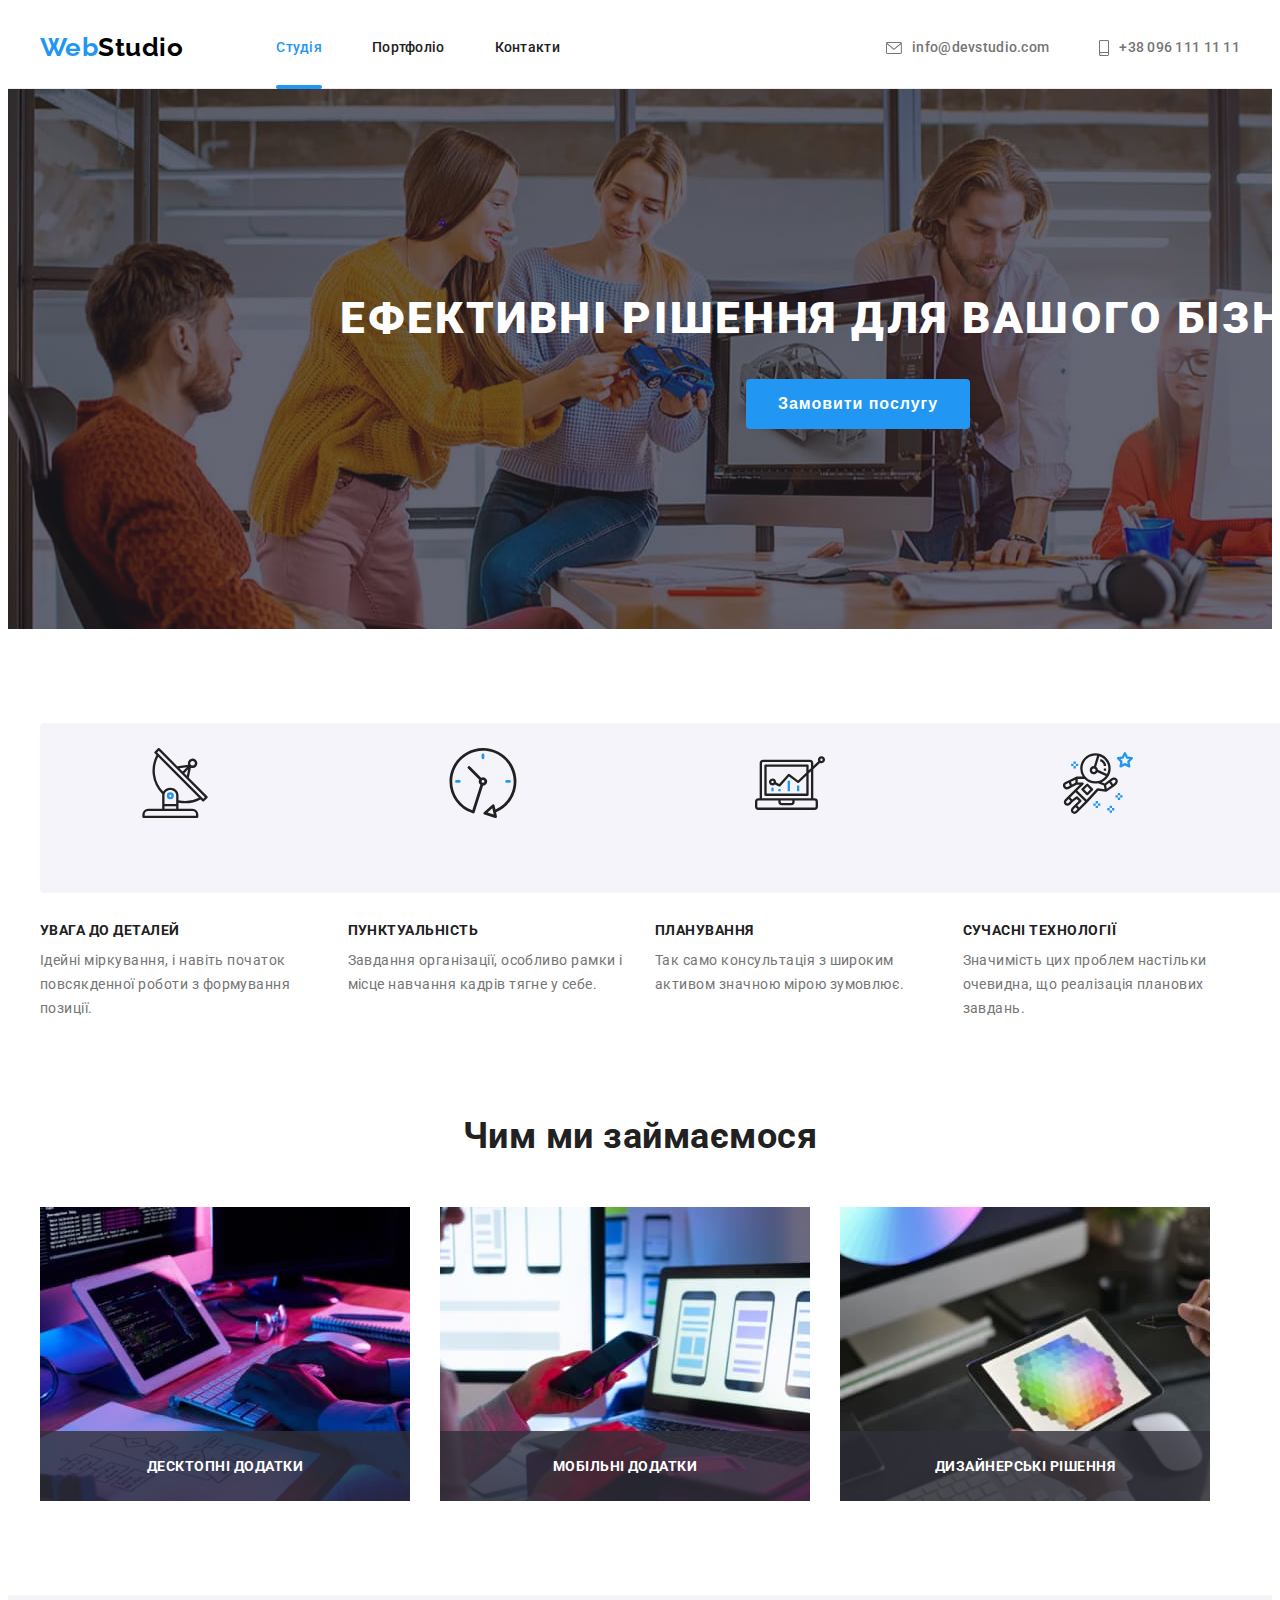
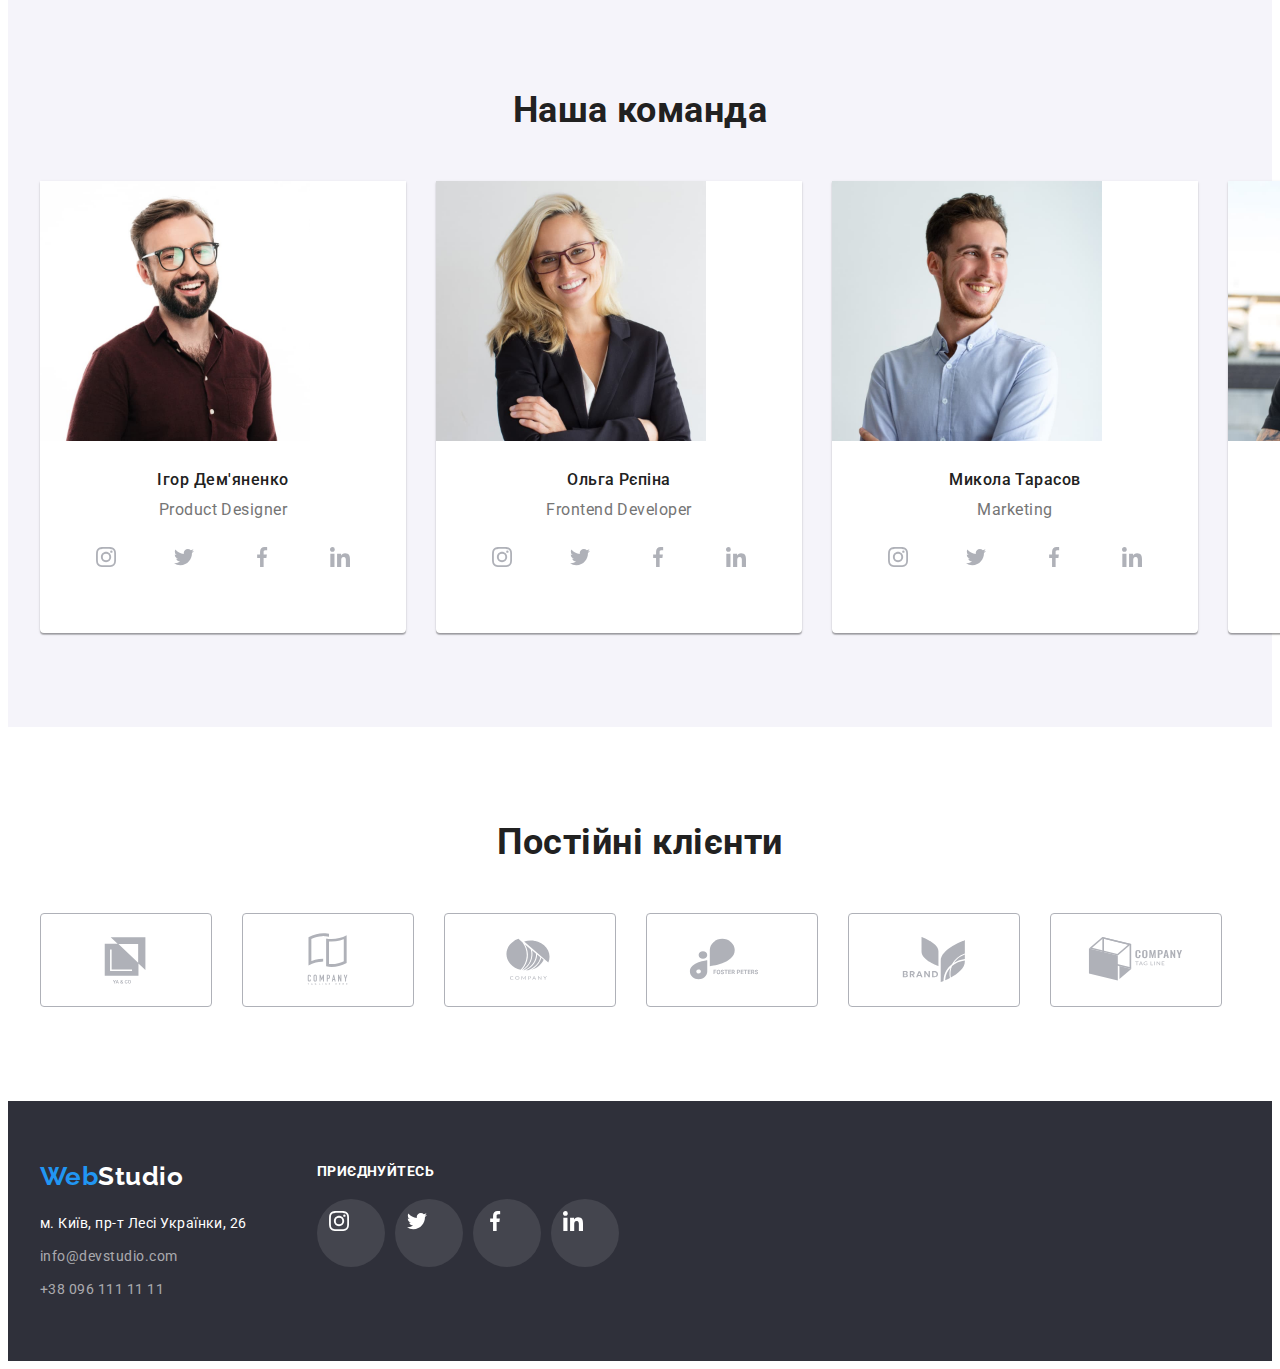
==== index.html @ f266f707 "Copy previous files and add modal form" ====
<!DOCTYPE html>
<html lang="uk">
  <head>
    <meta charset="utf-8" />
    <meta http-equiv="x-ua-compatible" content="ie=edge" />
    <meta name="viewport" content="width=device-width, initial-scale=1.0" />
    <title>Студія</title>
    <link
      rel="stylesheet"
      href="https://cdnjs.cloudflare.com/ajax/libs/modern-normalize/1.1.0/modern-normalize.min.css"
      integrity="sha512-wpPYUAdjBVSE4KJnH1VR1HeZfpl1ub8YT/NKx4PuQ5NmX2tKuGu6U/JRp5y+Y8XG2tV+wKQpNHVUX03MfMFn9Q=="
      crossorigin="anonymous"
      referrerpolicy="no-referrer"
    />
    <link rel="stylesheet" href="./css/styles.css" />
    <link rel="preconnect" href="https://fonts.googleapis.com" />
    <link rel="preconnect" href="https://fonts.gstatic.com" crossorigin />
    <link
      href="https://fonts.googleapis.com/css2?family=Raleway:wght@700&family=Roboto:wght@400;500;700;900&display=swap"
      rel="stylesheet"
    />
  </head>
  <body>
    <!-- Header -->
    <header class="page-header">
      <div class="container nav-container">
        <nav class="main-nav">
          <a href="./index.html" class="header-logo link"><span class="accent">Web</span>Studio</a>
          <ul class="list nav-list">
            <li class="item"><a href="./index.html" class="nav-link link current">Студія</a></li>
            <li class="item"><a href="./portfolio.html" class="nav-link link">Портфоліо</a></li>
            <li class="item"><a href="" class="nav-link link">Контакти</a></li>
          </ul>
        </nav>
        <ul class="list contact-list">
          <li class="item">
            <a href="mailto:info@devstudio.com" class="nav-link link">
              <svg class="nav-icon" width="16" height="12">
                <use href="./images/symbol-defs.svg#email-icon"></use>
              </svg>
              info@devstudio.com
            </a>
          </li>
          <li class="item">
            <a href="tel:+380961111111" class="nav-link link">
              <svg class="nav-icon" width="10" height="16">
                <use href="./images/symbol-defs.svg#tel-icon"></use>
              </svg>
              +38 096 111 11 11</a
            >
          </li>
        </ul>
      </div>
    </header>
    <main>
      <!-- Hero -->
      <section class="hero-section">
        <div class="container hero-container">
          <h1 class="hero-title">Ефективні рішення для вашого бізнесу</h1>
          <button type="button" class="hero-btn" data-modal-open>Замовити послугу</button>
        </div>
      </section>
      <!-- Features -->
      <section class="section features">
        <h2 class="visually-hidden">Особливості</h2>
        <ul class="list container features-container">
          <li class="item">
            <div class="thumb">
              <svg class="icon" width="70" height="70">
                <use href="./images/symbol-defs.svg#features-image-1"></use>
              </svg>
            </div>
            <h3 class="features-title">Увага до деталей</h3>
            <p class="features-text">
              Ідейні міркування, і навіть початок повсякденної роботи з формування позиції.
            </p>
          </li>
          <li class="item">
            <div class="thumb">
              <svg class="icon" width="70" height="70">
                <use href="./images/symbol-defs.svg#features-image-2"></use>
              </svg>
            </div>
            <h3 class="features-title">Пунктуальність</h3>
            <p class="features-text">
              Завдання організації, особливо рамки і місце навчання кадрів тягне у себе.
            </p>
          </li>
          <li class="item">
            <div class="thumb">
              <svg class="icon" width="70" height="70">
                <use href="./images/symbol-defs.svg#features-image-3"></use>
              </svg>
            </div>
            <h3 class="features-title">Планування</h3>
            <p class="features-text">
              Так само консультація з широким активом значною мірою зумовлює.
            </p>
          </li>
          <li class="item">
            <div class="thumb">
              <svg class="icon" width="70" height="70">
                <use href="./images/symbol-defs.svg#features-image-4"></use>
              </svg>
            </div>
            <h3 class="features-title">Сучасні технології</h3>
            <p class="features-text">
              Значимість цих проблем настільки очевидна, що реалізація планових завдань.
            </p>
          </li>
        </ul>
      </section>
      <!-- Work -->
      <section class="section no-padding">
        <div class="container">
          <h2 class="section-title">Чим ми займаємося</h2>
          <ul class="list work-list">
            <li class="item">
              <img
                class="work-image"
                src="./images/img-list-1.jpg"
                alt="Написання коду"
                width="370"
                height="294"
              />
              <p class="work-descr">Десктопні додатки</p>
            </li>
            <li class="item">
              <img
                class="work-image"
                src="./images/img-list-2.jpg"
                alt="Мобільні додатки"
                width="370"
                height="294"
              />
              <p class="work-descr">Мобільні додатки</p>
            </li>
            <li class="item">
              <img
                class="work-image"
                src="./images/img-list-3.jpg"
                alt="Розробка дизайну"
                width="370"
                height="294"
              />
              <p class="work-descr">Дизайнерські рішення</p>
            </li>
          </ul>
        </div>
      </section>
      <!-- Team -->
      <section class="team section">
        <div class="container">
          <h2 class="section-title">Наша команда</h2>
          <ul class="list team-list">
            <li class="item">
              <img
                class="team-image"
                src="./images/img-team-1.jpg"
                alt="Ігор Дем'яненк фото"
                width="270"
                height="260"
              />
              <h3 class="team-name">Ігор Дем'яненко</h3>
              <p lang="en" class="team-position">Product Designer</p>
              <ul class="list social-list">
                <li class="item">
                  <a class="social-link" href=""
                    ><svg class="icon" width="20" height="20">
                      <use href="./images/symbol-defs.svg#icon-instagram"></use>
                    </svg>
                  </a>
                </li>
                <li class="item">
                  <a class="social-link" href=""
                    ><svg class="icon" width="20" height="20">
                      <use href="./images/symbol-defs.svg#icon-twitter"></use>
                    </svg>
                  </a>
                </li>
                <li class="item">
                  <a class="social-link" href=""
                    ><svg class="icon" width="20" height="20">
                      <use href="./images/symbol-defs.svg#icon-facebook"></use>
                    </svg>
                  </a>
                </li>
                <li class="item">
                  <a class="social-link" href=""
                    ><svg class="icon" width="20" height="20">
                      <use href="./images/symbol-defs.svg#icon-linkedin"></use>
                    </svg>
                  </a>
                </li>
              </ul>
            </li>
            <li class="item">
              <img
                class="team-image"
                src="./images/img-team-2.jpg"
                alt="Ольга Рєпіна фото"
                width="270"
                height="260"
              />
              <h3 class="team-name">Ольга Рєпіна</h3>
              <p lang="en" class="team-position">Frontend Developer</p>
              <ul class="list social-list">
                <li class="item">
                  <a class="social-link" href=""
                    ><svg class="icon" width="20" height="20">
                      <use href="./images/symbol-defs.svg#icon-instagram"></use>
                    </svg>
                  </a>
                </li>
                <li class="item">
                  <a class="social-link" href=""
                    ><svg class="icon" width="20" height="20">
                      <use href="./images/symbol-defs.svg#icon-twitter"></use>
                    </svg>
                  </a>
                </li>
                <li class="item">
                  <a class="social-link" href=""
                    ><svg class="icon" width="20" height="20">
                      <use href="./images/symbol-defs.svg#icon-facebook"></use>
                    </svg>
                  </a>
                </li>
                <li class="item">
                  <a class="social-link" href=""
                    ><svg class="icon" width="20" height="20">
                      <use href="./images/symbol-defs.svg#icon-linkedin"></use>
                    </svg>
                  </a>
                </li>
              </ul>
            </li>
            <li class="item">
              <img
                class="team-image"
                src="./images/img-team-3.jpg"
                alt="Микола Тарасов фото"
                width="270"
                height="260"
              />
              <h3 class="team-name">Микола Тарасов</h3>
              <p lang="en" class="team-position">Marketing</p>
              <ul class="list social-list">
                <li class="item">
                  <a class="social-link" href=""
                    ><svg class="icon" width="20" height="20">
                      <use href="./images/symbol-defs.svg#icon-instagram"></use>
                    </svg>
                  </a>
                </li>
                <li class="item">
                  <a class="social-link" href=""
                    ><svg class="icon" width="20" height="20">
                      <use href="./images/symbol-defs.svg#icon-twitter"></use>
                    </svg>
                  </a>
                </li>
                <li class="item">
                  <a class="social-link" href=""
                    ><svg class="icon" width="20" height="20">
                      <use href="./images/symbol-defs.svg#icon-facebook"></use>
                    </svg>
                  </a>
                </li>
                <li class="item">
                  <a class="social-link" href=""
                    ><svg class="icon" width="20" height="20">
                      <use href="./images/symbol-defs.svg#icon-linkedin"></use>
                    </svg>
                  </a>
                </li>
              </ul>
            </li>
            <li class="item">
              <img
                class="team-image"
                src="./images/img-team-4.jpg"
                alt="Михайло Єрмаков фото"
                width="270"
                height="260"
              />
              <h3 class="team-name">Михайло Єрмаков</h3>
              <p lang="en" class="team-position">UI Designer</p>
              <ul class="list social-list">
                <li class="item">
                  <a class="social-link" href=""
                    ><svg class="icon" width="20" height="20">
                      <use href="./images/symbol-defs.svg#icon-instagram"></use>
                    </svg>
                  </a>
                </li>
                <li class="item">
                  <a class="social-link" href=""
                    ><svg class="icon" width="20" height="20">
                      <use href="./images/symbol-defs.svg#icon-twitter"></use>
                    </svg>
                  </a>
                </li>
                <li class="item">
                  <a class="social-link" href=""
                    ><svg class="icon" width="20" height="20">
                      <use href="./images/symbol-defs.svg#icon-facebook"></use>
                    </svg>
                  </a>
                </li>
                <li class="item">
                  <a class="social-link" href=""
                    ><svg class="icon" width="20" height="20">
                      <use href="./images/symbol-defs.svg#icon-linkedin"></use>
                    </svg>
                  </a>
                </li>
              </ul>
            </li>
          </ul>
        </div>
      </section>
      <!-- Clients -->
      <section class="section clients">
        <div class="container">
          <h2 class="section-title">Постійні клієнти</h2>
          <ul class="list">
            <li class="item">
              <a href="" class="link">
                <svg class="company-logo" width="106" height="60">
                  <use href="./images/symbol-defs.svg#company-logo-1"></use>
                </svg>
              </a>
            </li>
            <li class="item">
              <a href="" class="link">
                <svg class="company-logo" width="106" height="60">
                  <use href="./images/symbol-defs.svg#company-logo-2"></use>
                </svg>
              </a>
            </li>
            <li class="item">
              <a href="" class="link">
                <svg class="company-logo" width="106" height="60">
                  <use href="./images/symbol-defs.svg#company-logo-3"></use>
                </svg>
              </a>
            </li>
            <li class="item">
              <a href="" class="link">
                <svg class="company-logo" width="106" height="60">
                  <use href="./images/symbol-defs.svg#company-logo-4"></use>
                </svg>
              </a>
            </li>
            <li class="item">
              <a href="" class="link">
                <svg class="company-logo" width="106" height="60">
                  <use href="./images/symbol-defs.svg#company-logo-5"></use>
                </svg>
              </a>
            </li>
            <li class="item">
              <a href="" class="link">
                <svg class="company-logo" width="106" height="60">
                  <use href="./images/symbol-defs.svg#company-logo-6"></use>
                </svg>
              </a>
            </li>
          </ul>
        </div>
      </section>
    </main>
    <!-- Footer -->
    <footer class="footer">
      <div class="container">
        <div class="adress-container">
          <a href="./index.html" class="footer-logo link"><span class="accent">Web</span>Studio</a>
          <address class="address-list">
            <ul class="list">
              <li class="item">
                <a
                  href="https://goo.gl/maps/oFrESirGFiArBrEv5"
                  target="_blank"
                  rel="noopener noreferrer"
                  class="address-link link"
                  >м. Київ, пр-т Лесі Українки, 26</a
                >
              </li>
              <li class="item">
                <a href="mailto:info@devstudio.com" class="contact-link link">info@devstudio.com</a>
              </li>
              <li class="item">
                <a href="tel:+380961111111" class="contact-link link">+38 096 111 11 11</a>
              </li>
            </ul>
          </address>
        </div>
        <div>
          <strong class="join">Приєднуйтесь</strong>
          <ul class="list social-list">
            <li class="item">
              <a class="social-link" href=""
                ><svg class="icon join-icon" width="20" height="20">
                  <use href="./images/symbol-defs.svg#icon-instagram"></use>
                </svg>
              </a>
            </li>
            <li class="item">
              <a class="social-link" href=""
                ><svg class="icon join-icon" width="20" height="20">
                  <use href="./images/symbol-defs.svg#icon-twitter"></use>
                </svg>
              </a>
            </li>
            <li class="item">
              <a class="social-link" href=""
                ><svg class="icon join-icon" width="20" height="20">
                  <use href="./images/symbol-defs.svg#icon-facebook"></use>
                </svg>
              </a>
            </li>
            <li class="item">
              <a class="social-link" href=""
                ><svg class="icon join-icon" width="20" height="20">
                  <use href="./images/symbol-defs.svg#icon-linkedin"></use>
                </svg>
              </a>
            </li>
          </ul>
        </div>
      </div>
    </footer>
    <!-- Modal -->
    <div class="backdrop is-hidden" data-modal>
      <div class="modal">
        <button class="close-btn" data-modal-close>
          <svg class="close-icon" width="18px" height="18px">
            <use href="./images/symbol-defs.svg#close-icon"></use>
          </svg>
        </button>
        <p class="form-title">Залиште свої дані, ми вам передзвонимо</p>
        <form action="">
          <label class="form-field">
            <span class="form-label">Ім'я</span>
            <input type="text" name="name" class="form-input" />
            <svg class="form-icon" width="18" height="18">
              <use href="./images/icons.svg#person-form"></use>
            </svg>
          </label>

          <label class="form-field">
            <span class="form-label">Телефон</span>
            <input type="tel" name="phone-number" class="form-input" />
            <svg class="form-icon" width="18" height="18">
              <use href="./images/icons.svg#phone-form"></use>
            </svg>
          </label>
          <label class="form-field">
            <span class="form-label">Пошта</span>
            <input type="email" name="email" class="form-input" />
            <svg class="form-icon" width="18" height="18">
              <use href="./images/icons.svg#email-form"></use>
            </svg>
          </label>
          <label class="form-field">
            <span class="form-label">Коментар</span>
            <textarea name="comment" placeholder="Введіть текст" class="form-comment"></textarea>
          </label>

          <input type="checkbox" name="accept" value="accept" id="accept" checked />
          <label for="accept" class="accept-text"
            >Погоджуюся з розсилкою та приймаю <a href="">Умови договору</a></label
          >
          <button type="submit" class="form-btn">Відправити</button>
        </form>
      </div>
    </div>
    <script src="./js/modal.js"></script>
  </body>
</html>
---- css/styles.css ----
:root {
  --primary-white-color: #ffffff;
  --primary-text-color: #212121;
  --secondary-text-color: #757575;
  --accent-color: #2196f3;
  --primary-background-color: #2f303a;
  --secondary-background-color: #f5f4fa;
  --icon-color: #afb1b8;
}

/* * {
  outline: 1px solid tomato;
} */

body {
  color: var(--primary-text-color);
  background-color: var(--primary-white-color);

  font-family: 'Roboto', sans-serif;
  letter-spacing: 0.03em;
}

h1,
h2,
h3,
h4,
h5,
h6 {
  margin: 0;
}

.link {
  text-decoration: none;
}

.list {
  list-style: none;
  padding: 0;
  margin: 0;
}

.visually-hidden {
  position: absolute;
  width: 1px;
  height: 1px;
  margin: -1px;
  border: 0;
  padding: 0;

  white-space: nowrap;
  clip-path: inset(100%);
  clip: rect(0 0 0 0);
  overflow: hidden;
}

.container {
  width: 1200px;
  margin-left: auto;
  margin-right: auto;
  padding-left: 15px;
  padding-right: 15px;
}

/* Logo */

.header-logo {
  color: #000000;

  font-family: 'Raleway';
  font-weight: 700;
  font-size: 26px;
  line-height: 1.2;
}

.accent {
  color: var(--accent-color);
}

/* Navigation */

.page-header {
  border-bottom: 1px solid #ececec;
}

.nav-container {
  display: flex;
  align-items: center;
}

.main-nav {
  display: flex;
  align-items: center;
}

.nav-list {
  display: flex;
  margin-left: 93px;
}

.nav-list .item + .item {
  margin-left: 50px;
}

.contact-list {
  display: flex;
  margin-left: auto;
}

.contact-list .item + .item {
  margin-left: 50px;
}

.contact-list .link {
  color: var(--secondary-text-color);
}
.nav-icon {
  padding: 0;
  fill: currentColor;
  align-items: center;
  margin-right: 10px;
}

.nav-link {
  position: relative;

  display: flex;
  align-items: center;
  padding-top: 32px;
  padding-bottom: 32px;

  color: var(--primary-text-color);
  font-weight: 500;
  font-size: 14px;
  line-height: 1.14;
  letter-spacing: 0.02em;

  transition: color 250ms cubic-bezier(0.4, 0, 0.2, 1);
}

.nav-link.current::after {
  content: '';

  position: absolute;
  bottom: -1px;
  left: 0;
  width: 100%;
  height: 4px;
  border-radius: 2px;
  background-color: var(--accent-color);
}

.nav-link:hover,
.nav-link:focus {
  color: var(--accent-color);
}

.nav-link.current {
  color: var(--accent-color);
}

/* Hero */

.hero-section {
  max-width: 1600px;
  margin-left: auto;
  margin-right: auto;
  background-color: #c4c4c4;
  background-image: linear-gradient(rgba(47, 48, 58, 0.4), rgba(47, 48, 58, 0.4)),
    url('../images/hero-background.jpg');
  background-repeat: no-repeat;
  color: var(--primary-white-color);

  text-align: center;
}

.hero-container {
  padding: 200px 250px;

  text-align: center;
}

.hero-title {
  margin-bottom: 30px;

  font-weight: 900;
  font-size: 44px;
  line-height: 1.36;
  letter-spacing: 0.06em;
  text-transform: uppercase;
}

.hero-btn {
  display: inline-block;
  padding: 10px 32px;

  background-color: var(--accent-color);
  color: inherit;
  border: none;
  border-radius: 4px;

  font-weight: 700;
  font-size: 16px;
  line-height: 1.9;
  letter-spacing: 0.06em;

  cursor: pointer;
}

/* Section */

.section {
  padding-top: 94px;
  padding-bottom: 94px;
}

.section.no-padding {
  padding-top: 0;
}

.section-title {
  margin-bottom: 50px;

  color: var(--primary-text-color);

  font-size: 36px;
  line-height: 1.17;
  text-align: center;
}

/* Features */

.features-container {
  display: flex;
}

.features-container .thumb {
  display: flex;
  padding: 25px 100px;
  margin-bottom: 30px;

  width: 270px;
  height: 120px;
  background-color: var(--secondary-background-color);
  border-radius: 4px;
}

.features-container .item {
  width: calc((100% - 90px) / 4);
}

.features-container .item + .item {
  margin-left: 30px;
}

.features-title {
  margin-bottom: 10px;
  color: var(--primary-text-color);

  font-size: 14px;
  line-height: 1.14;
  text-transform: uppercase;
}

.features-text {
  margin: 0;

  color: var(--secondary-text-color);

  font-size: 14px;
  line-height: 1.7;
}

/* Work */

.work-list {
  display: flex;
}

.work-list .item {
  position: relative;
}

.work-list .item + .item {
  margin-left: 30px;
}

.work-image {
  display: block;
}
.work-descr {
  position: absolute;
  bottom: 0;
  width: 100%;

  margin: 0;
  padding-top: 27px;
  padding-bottom: 27px;

  font-size: 14px;
  font-weight: 700;
  text-transform: uppercase;
  text-align: center;

  color: var(--primary-white-color);
  background-color: rgba(47, 48, 58, 0.8);
}
/* Team */

.team.section {
  background-color: var(--secondary-background-color);
}

.team-list {
  display: flex;

  text-align: center;
}

.team-list > .item {
  border-radius: 0 0 4px 4px;
  box-shadow: 0px 1px 3px rgba(0, 0, 0, 0.12), 0px 1px 1px rgba(0, 0, 0, 0.14),
    0px 2px 1px rgba(0, 0, 0, 0.2);
  background-color: var(--primary-white-color);
}

.team-list .item:not(:last-child) {
  margin-right: 30px;
}

.team-image {
  display: block;
  margin-bottom: 30px;
}

.team-name {
  margin-bottom: 10px;

  color: var(--primary-text-color);

  font-weight: 500;
  font-size: 16px;
  line-height: 1.17;
}

.team-position {
  margin: 0;
  color: var(--secondary-text-color);

  font-size: 16px;
  line-height: 1.2;
}
.social-list {
  display: flex;
  margin: 16px 32px 30px 32px;
}
.social-list .item:not(:last-child) {
  margin-right: 10px;
}

.social-link {
  display: block;
  padding: 12px;

  width: 44px;
  height: 44px;
  border-radius: 50%;
  color: var(--icon-color);
  transition: background-color 250ms cubic-bezier(0.4, 0, 0.2, 1),
    color 250ms cubic-bezier(0.4, 0, 0.2, 1);
}
.social-link .icon {
  fill: currentColor;
}
.social-link:hover,
.social-link:focus {
  background-color: var(--accent-color);
  color: var(--primary-white-color);
}

/* Clients */

.clients .list {
  display: flex;
}
.clients .item:not(:last-child) {
  margin-right: 30px;
}
.clients .link {
  display: flex;
  width: 170px;
  height: 92px;
  align-items: center;
  justify-content: center;

  border: 1px solid #afb1b8;
  border-radius: 4px;
  color: var(--icon-color);

  transition: border-color 250ms cubic-bezier(0.4, 0, 0.2, 1),
    color 250ms cubic-bezier(0.4, 0, 0.2, 1);
}

.company-logo {
  fill: currentColor;
}
.clients .link:hover,
.clients .link:focus {
  border-color: var(--accent-color);
  color: var(--accent-color);
}

/* Footer */

.footer {
  background-color: var(--primary-background-color);
}

.footer .container {
  display: flex;
  padding-top: 60px;
  padding-bottom: 60px;
}

.adress-container {
  margin-right: 70px;
}

.footer-logo {
  display: block;
  margin-bottom: 20px;

  color: var(--primary-white-color);

  font-family: 'Raleway';
  font-weight: 700;
  font-size: 26px;
  line-height: 1.2;
}

.address-list {
  font-style: normal;
}

.address-list .item:not(:last-child) {
  margin-bottom: 9px;
}

.address-link,
.contact-link {
  display: block;

  color: var(--primary-white-color);

  font-weight: 400;
  font-size: 14px;
  line-height: 1.7;

  transition: color 250ms cubic-bezier(0.4, 0, 0.2, 1);
}

.contact-link {
  color: rgba(255, 255, 255, 0.6);
}

.address-link:hover,
.address-link:focus,
.contact-link:hover,
.contact-link:focus {
  color: var(--accent-color);
}

.join {
  display: inline-block;
  margin-bottom: 20px;

  font-size: 14px;
  line-height: 16px;
  letter-spacing: 0.03em;
  text-transform: uppercase;

  color: var(--primary-white-color);
}

.footer .social-list {
  margin: 0;
}

.footer .social-link {
  background-color: rgba(255, 255, 255, 0.1);

  transition: background-color 250ms cubic-bezier(0.4, 0, 0.2, 1);
}

.footer .social-link:hover,
.footer .social-link:focus {
  background-color: var(--accent-color);
}

.footer .join-icon {
  fill: var(--primary-white-color);
}

/* Portfolio */

.filter-list {
  display: flex;
  justify-content: center;
  margin-bottom: 50px;
}

.filter-list .item + .item {
  margin-left: 8px;
}

.filter-btn {
  display: inline-block;
  border: none;
  border-radius: 4px;
  padding: 6px 22px;

  background-color: var(--secondary-background-color);
  color: var(--primary-text-color);

  text-align: center;
  font-weight: 500;
  font-size: 16px;
  line-height: 1.62;

  cursor: pointer;

  transition: color 250ms cubic-bezier(0.4, 0, 0.2, 1),
    background-color 250ms cubic-bezier(0.4, 0, 0.2, 1),
    box-shadow 250ms cubic-bezier(0.4, 0, 0.2, 1);
}

.filter-btn:hover,
.filter-btn:focus {
  background-color: var(--accent-color);
  color: var(--primary-white-color);
  box-shadow: 0px 3px 1px rgba(0, 0, 0, 0.1), 0px 1px 2px rgba(0, 0, 0, 0.08),
    0px 2px 2px rgba(0, 0, 0, 0.12);
}

.portfolio-list {
  display: flex;
  flex-wrap: wrap;
}

.portfolio-list .card {
  max-width: calc((100% - 60px) / 3);
  max-height: 404px;
  margin-right: 30px;
  margin-bottom: 30px;

  transition: box-shadow 250ms cubic-bezier(0.4, 0, 0.2, 1);
}

.portfolio-list .card:hover,
.portfolio-list .card:focus {
  box-shadow: 0px 1px 1px rgba(0, 0, 0, 0.12), 0px 4px 4px rgba(0, 0, 0, 0.06),
    1px 4px 6px rgba(0, 0, 0, 0.16);
}

.portfolio-list .card:nth-child(3n) {
  margin-right: 0;
}

.portfolio-list .card:nth-last-child(-n + 3) {
  margin-bottom: 0;
}

.portfolio-wrap {
  position: relative;
  overflow: hidden;
}

.portfolio-descr {
  position: absolute;
  top: 0;
  left: 0;
  height: 100%;
  transform: translateY(100%);

  margin: 0;
  padding: 63px 24px;

  font-size: 18px;
  line-height: 1.5;
  color: var(--primary-white-color);
  background-color: rgba(33, 150, 243, 0.9);

  transition: transform 250ms cubic-bezier(0.4, 0, 0.2, 1);
}
.portfolio-list .card:hover .portfolio-descr {
  transform: translateY(0);
}
.portfolio-title {
  margin-bottom: 4px;

  color: var(--primary-text-color);

  letter-spacing: 0.06em;
  font-size: 18px;
  line-height: 2;
}

.portfolio-text {
  margin: 0;

  color: var(--secondary-text-color);

  font-size: 16px;
  line-height: 1.9;
}

.portfolio-image {
  display: block;
}

.card-text {
  padding: 20px 24px;
  border: 1px solid #eeeeee;
  border-top: 0;
}

/* Modal */
.backdrop {
  position: fixed;
  top: 0;
  left: 0;
  width: 100%;
  height: 100vh;
  background-color: rgba(0, 0, 0, 0.2);
  opacity: 1;
  transition: opacity 250ms cubic-bezier(0.4, 0, 0.2, 1);
}

.backdrop.is-hidden {
  opacity: 0;
  visibility: hidden;
  pointer-events: none;
}

.backdrop.is-hidden .modal {
  transform: translate(-50%, -50%) translateY(100%);
}

.modal {
  position: absolute;
  top: 50%;
  left: 50%;
  min-width: 528px;
  min-height: 581px;
  padding: 40px;
  background-color: var(--primary-white-color);
  box-shadow: 0px 1px 3px rgba(0, 0, 0, 0.12), 0px 1px 1px rgba(0, 0, 0, 0.14),
    0px 2px 1px rgba(0, 0, 0, 0.2);
  border-radius: 4px;

  transform: translate(-50%, -50%) translateY(0);
  transition: transform 250ms cubic-bezier(0.4, 0, 0.2, 1);
}

.close-btn {
  position: absolute;
  top: 8px;
  right: 8px;
  display: flex;
  justify-content: center;
  align-items: center;

  width: 30px;
  height: 30px;
  background-color: inherit;
  border-radius: 50%;
  border: 1px solid rgba(0, 0, 0, 0.1);
  cursor: pointer;
}

.form-title {
  font-weight: 700;
  font-size: 20px;
  line-height: 1.15;
  text-align: center;
}

.form-field {
  position: relative;
  display: flex;
  flex-direction: column;
  margin-bottom: 10px;
}

.form-label {
  margin-bottom: 4px;

  font-size: 12px;
  line-height: 1.15;
  letter-spacing: 0.01em;
  color: var(--secondary-text-color);
}

.form-input {
  width: 448px;
  height: 40px;
  border: 1px solid rgba(33, 33, 33, 0.2);
  border-radius: 4px;
}
.form-icon {
  position: absolute;
  top: 50%;
  left: 12px;
  fill: var(--primary-text-color);
}
.form-comment {
  padding: 12px 16px;
  resize: none;
  width: 448px;
  height: 120px;
  border: 1px solid rgba(33, 33, 33, 0.2);
  border-radius: 4px;
  font-size: 12px;
  line-height: 1.15;
  letter-spacing: 0.01em;
}

.form-comment::placeholder {
  font-size: 12px;
  line-height: 1.15;
  letter-spacing: 0.01em;
  color: rgba(117, 117, 117, 0.5);
}

.accept-text {
  display: inline-block;
  margin-bottom: 30px;
  font-size: 14px;
  line-height: 1.7;
  color: var(--secondary-text-color);
}

.form-btn {
  display: block;
  padding: 10px 52px;
  background-color: var(--accent-color);
  color: var(--primary-white-color);
  font-weight: 700;
  font-size: 16px;
  line-height: 1.9;
  text-align: center;
  letter-spacing: 0.06em;
  box-shadow: 0px 4px 4px rgba(0, 0, 0, 0.15);
  border: none;
  border-radius: 4px;
}
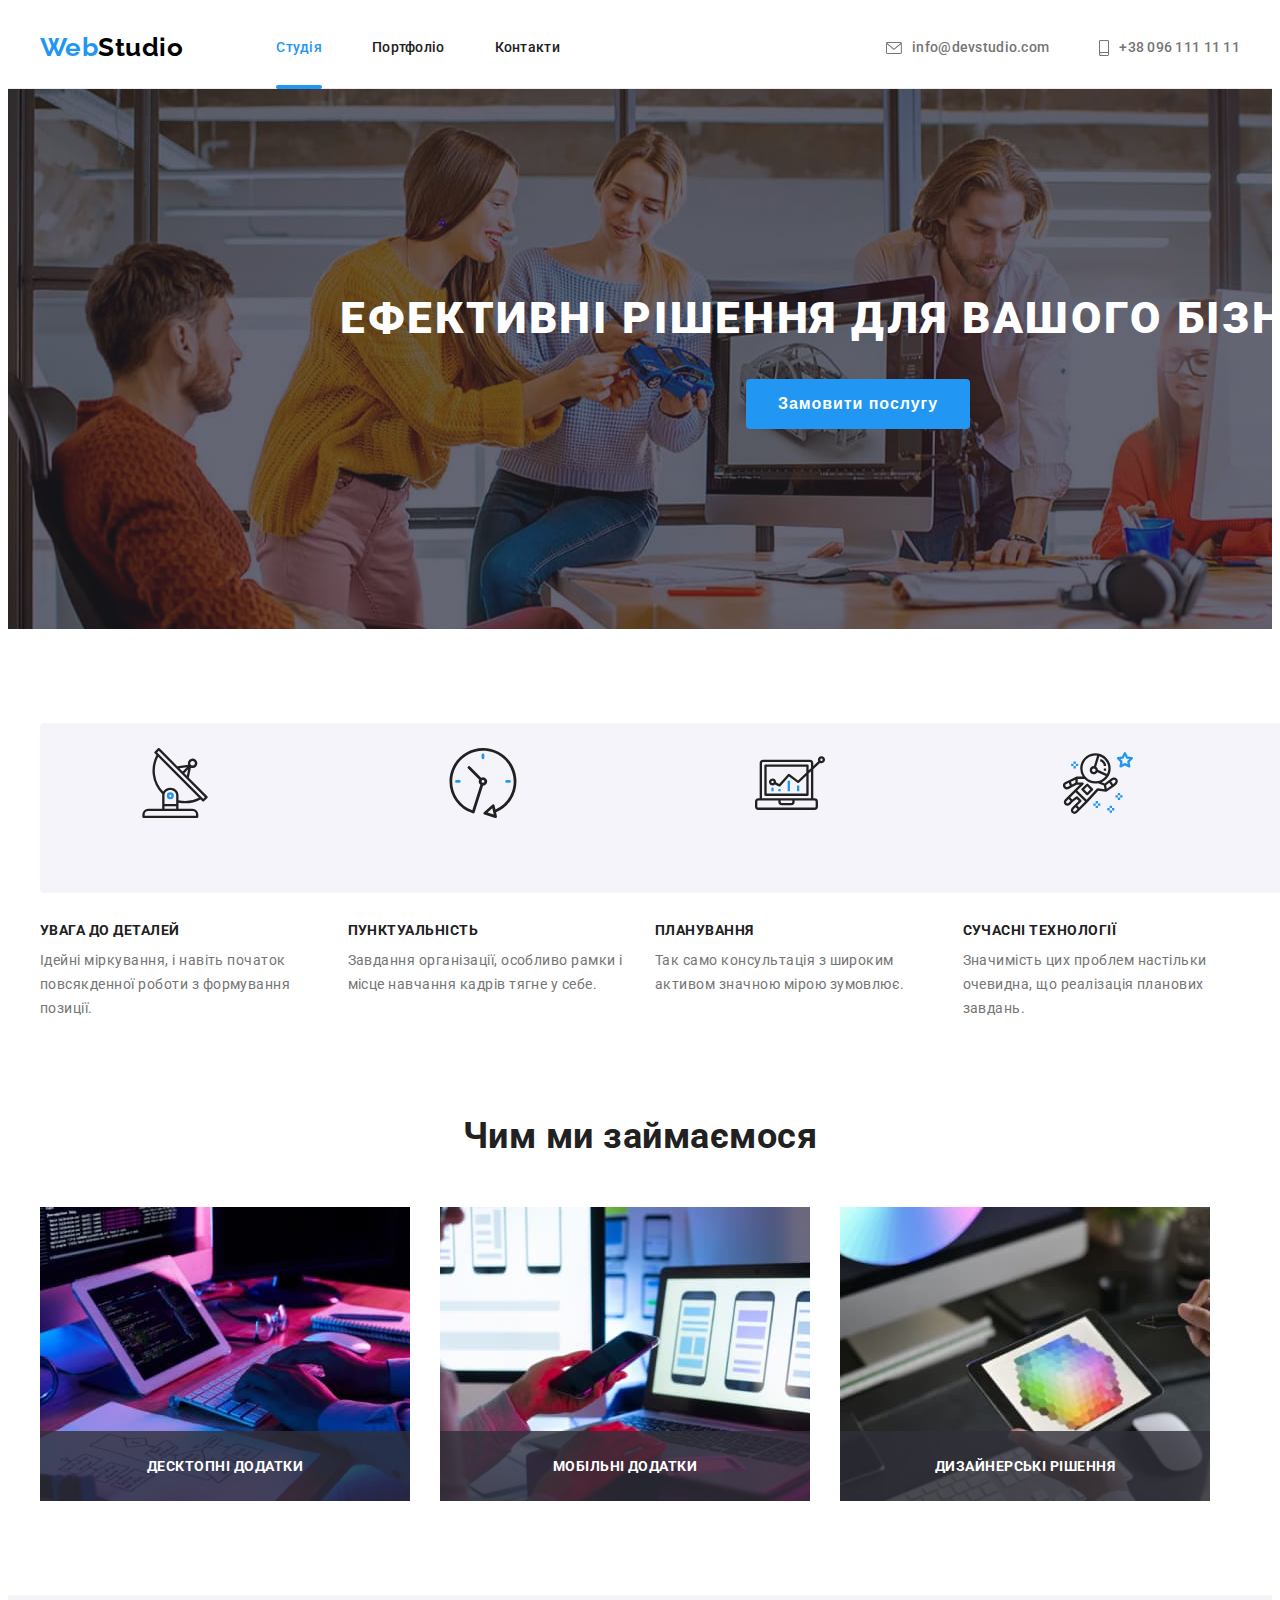
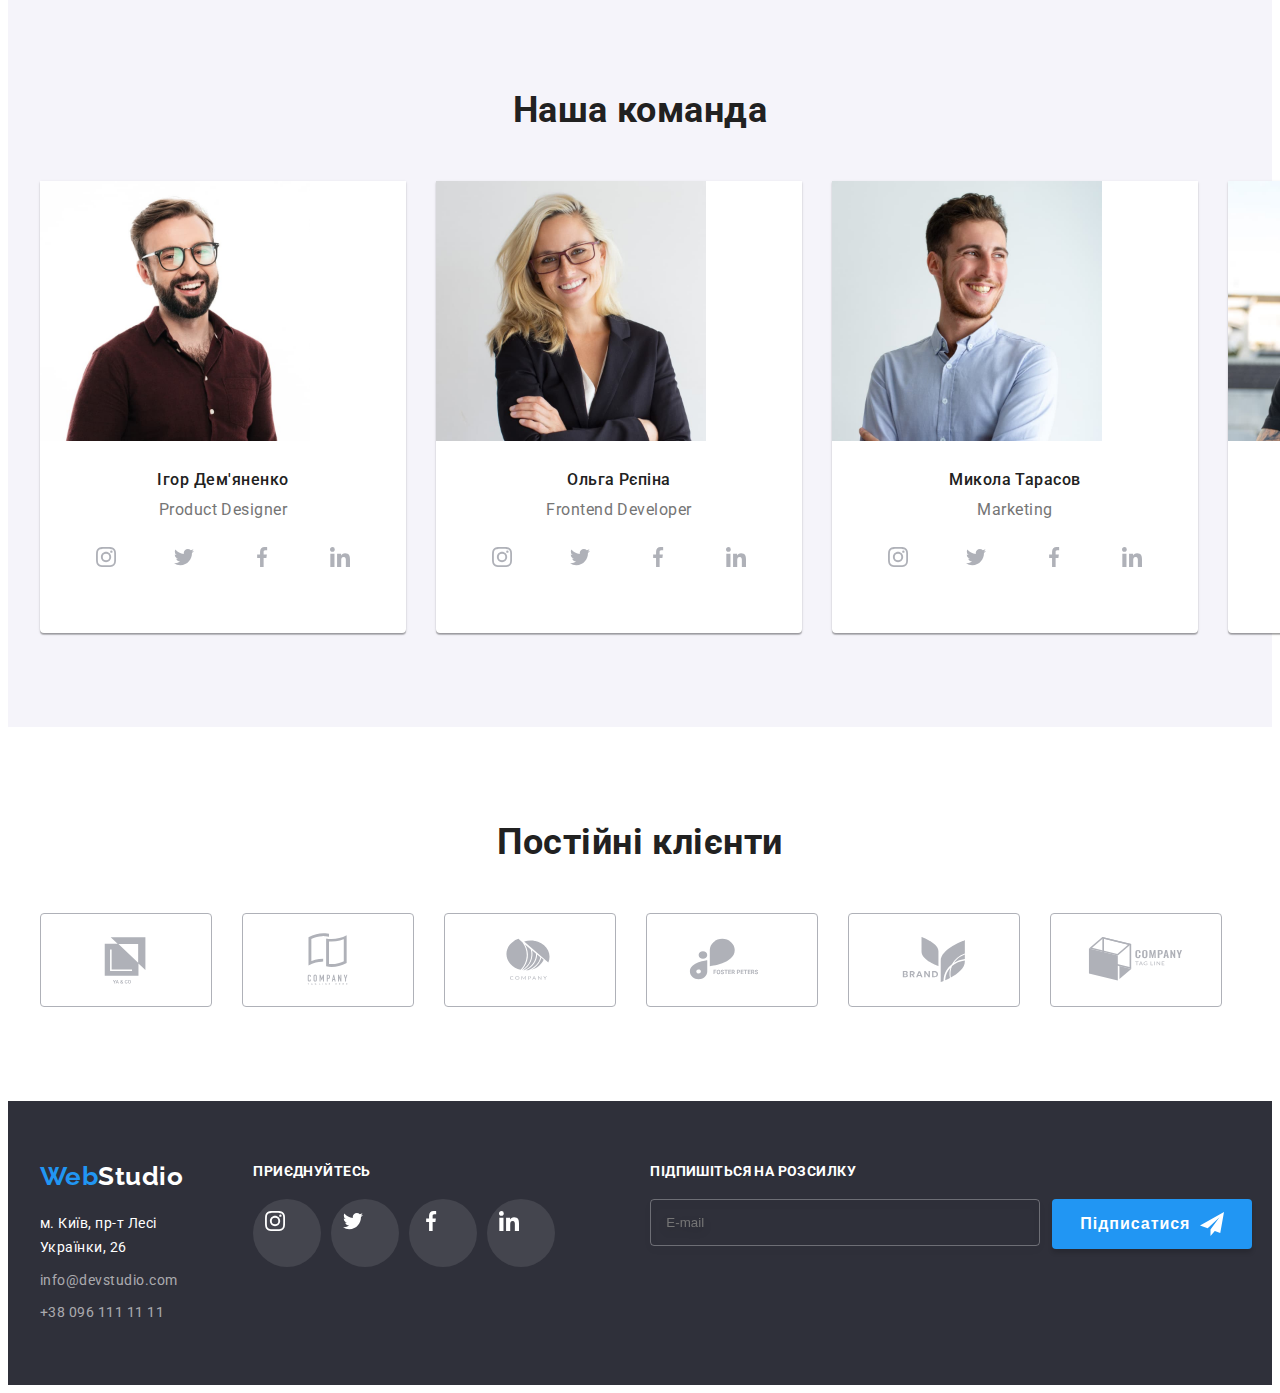
==== commit 7494dbc9: "Add form in footer" ====
--- a/index.html
+++ b/index.html
@@ -428,6 +428,15 @@
               </a>
             </li>
           </ul>
+        </div>
+        <div class="form-container">
+          <strong class="join">Підпишіться на розсилку</strong>
+          <form action="" class="footer-form">
+            <label class="footer-field">
+              <input type="email" name="email" class="footer-input" placeholder="E-mail" />
+            </label>
+            <button type="submit" class="footer-btn">Підписатися</button>
+          </form>
         </div>
       </div>
     </footer>
@@ -468,10 +477,14 @@
             <textarea name="comment" placeholder="Введіть текст" class="form-comment"></textarea>
           </label>
 
-          <input type="checkbox" name="accept" value="accept" id="accept" checked />
-          <label for="accept" class="accept-text"
-            >Погоджуюся з розсилкою та приймаю <a href="">Умови договору</a></label
-          >
+          <label class="accept">
+            <input class="checkbox" type="checkbox" name="topic" value="accept" />
+            <span class="accept-icon"></span>
+            <span class="accept-text"
+              >Погоджуюся з розсилкою та приймаю <a href="">Умови договору</a></span
+            >
+          </label>
+
           <button type="submit" class="form-btn">Відправити</button>
         </form>
       </div>
--- a/css/styles.css
+++ b/css/styles.css
@@ -498,6 +498,63 @@
 
 .footer .join-icon {
   fill: var(--primary-white-color);
+}
+
+.form-container {
+  margin-left: 95px;
+}
+.footer-form {
+  display: flex;
+}
+
+.footer-field {
+  display: flex;
+  flex-direction: column;
+  margin-right: 12px;
+}
+
+.footer-input {
+  padding: 15px;
+  width: 358px;
+  background-color: transparent;
+  border: 1px solid rgba(255, 255, 255, 0.3);
+  filter: drop-shadow(0px 4px 4px rgba(0, 0, 0, 0.15));
+  border-radius: 4px;
+  outline: none;
+}
+
+.footer-btn {
+  position: relative;
+  display: block;
+  cursor: pointer;
+
+  min-width: 200px;
+  height: 50px;
+  padding: 10px 28px;
+  color: var(--primary-white-color);
+  background-color: var(--accent-color);
+  box-shadow: 0px 4px 4px rgba(0, 0, 0, 0.15);
+  border: none;
+  border-radius: 4px;
+  text-align: start;
+  font-weight: 700;
+  font-size: 16px;
+  line-height: 1.9;
+  letter-spacing: 0.06em;
+}
+
+.footer-btn::after {
+  content: '';
+
+  position: absolute;
+  top: 50%;
+  right: 28px;
+  transform: translateY(-50%);
+  display: inline-block;
+  width: 24px;
+  height: 24px;
+  background-image: url(../images/icon-send.svg);
+  background-size: contain;
 }
 
 /* Portfolio */
@@ -675,6 +732,11 @@
   border-radius: 50%;
   border: 1px solid rgba(0, 0, 0, 0.1);
   cursor: pointer;
+  transition: fill 250ms cubic-bezier(0.4, 0, 0.2, 1);
+}
+.close-btn:focus,
+.close-btn:hover {
+  fill: var(--accent-color);
 }
 
 .form-title {
@@ -689,6 +751,15 @@
   display: flex;
   flex-direction: column;
   margin-bottom: 10px;
+  color: var(--primary-text-color);
+}
+
+.form-field:focus-within {
+  color: var(--accent-color);
+}
+
+.form-field:focus-within .form-input {
+  border-color: var(--accent-color);
 }
 
 .form-label {
@@ -701,17 +772,23 @@
 }
 
 .form-input {
+  padding: 0 42px;
   width: 448px;
   height: 40px;
   border: 1px solid rgba(33, 33, 33, 0.2);
   border-radius: 4px;
-}
+  outline: none;
+  transition: border-color 250ms cubic-bezier(0.4, 0, 0.2, 1);
+}
+
 .form-icon {
   position: absolute;
   top: 50%;
   left: 12px;
-  fill: var(--primary-text-color);
-}
+  fill: currentColor;
+  transition: color 250ms cubic-bezier(0.4, 0, 0.2, 1);
+}
+
 .form-comment {
   padding: 12px 16px;
   resize: none;
@@ -731,9 +808,43 @@
   color: rgba(117, 117, 117, 0.5);
 }
 
+.accept {
+  display: flex;
+  align-items: center;
+  margin-bottom: 30px;
+}
+
+.checkbox {
+  position: absolute;
+  width: 1px;
+  height: 1px;
+  margin: -1px;
+  border: 0;
+  padding: 0;
+  clip: rect(0 0 0 0);
+  overflow: hidden;
+}
+
+.accept-icon {
+  display: inline-block;
+  width: 16px;
+  height: 15px;
+  margin-right: 8px;
+
+  border: 2px solid var(--primary-text-color);
+  border-radius: 2px;
+}
+
+.checkbox:checked + .accept-icon {
+  background-color: var(--accent-color);
+  background-image: url(../images/full-check.svg);
+  background-size: contain;
+  background-origin: border-box;
+  border-color: var(--accent-color);
+}
+
 .accept-text {
   display: inline-block;
-  margin-bottom: 30px;
   font-size: 14px;
   line-height: 1.7;
   color: var(--secondary-text-color);
@@ -742,6 +853,7 @@
 .form-btn {
   display: block;
   padding: 10px 52px;
+  margin: 0 auto;
   background-color: var(--accent-color);
   color: var(--primary-white-color);
   font-weight: 700;
@@ -752,4 +864,5 @@
   box-shadow: 0px 4px 4px rgba(0, 0, 0, 0.15);
   border: none;
   border-radius: 4px;
-}
+  cursor: pointer;
+}
